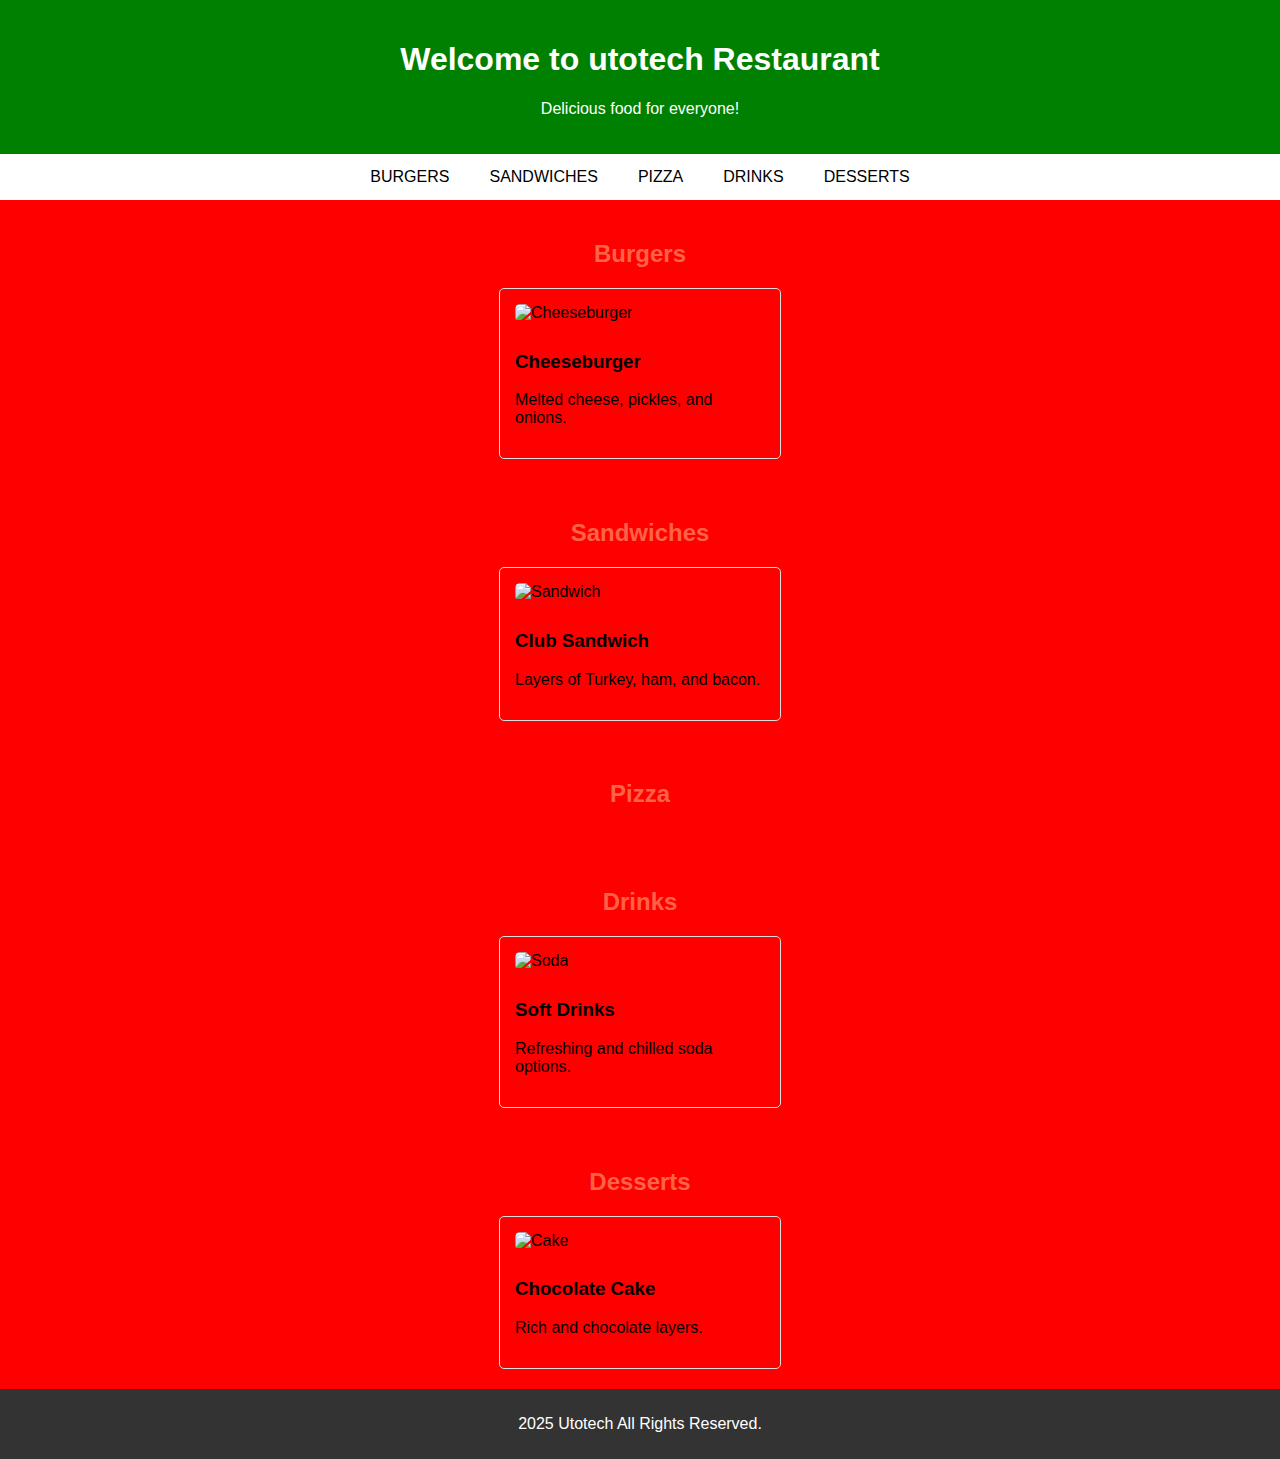
==== index.html @ faa0d0ea "added Burgers" ====
<!DOCTYPE html>
<html lang="en">
<head>
  <meta charset="UTF-8">
  <meta name="viewport" content="width=device-width, initial-scale=1.0">
  <title>Restaurant Menu</title>
  <link rel="stylesheet" href="style.css">
</head>
<body>
<header>
  <h1>Welcome to utotech Restaurant</h1>
  <p>Delicious  food for everyone!</p>
</header>

<nav>
  <a href="#burgers">Burgers</a>
  <a href="#sandwiches">Sandwiches</a>
  <a href="#pizza">Pizza</a>
  <a href="#drinks">Drinks</a>
  <a href="#desserts">Desserts</a>
</nav>
<section id="burgers" class="section">
  <h2>Burgers</h2>
  <div class="menu-items" id="madarBurgers">
    <div class="menu-item">
      <img src="" alt="Cheeseburger">
      <h3>Cheeseburger</h3>
      <p>Melted cheese, pickles, and onions.</p>
    </div>
  </div>
</section>

<section id="sandwiches" class="section">
  <h2>Sandwiches</h2>
  <div class="menu-items" id="madarSandwich">
    <div class="menu-item">
      <img src="" alt="Sandwich">
      <h3>Club Sandwich</h3>
      <p>Layers of Turkey, ham, and bacon.</p>
    </div>
  </div>
</section>

<section id="pizza" class="section">
  <h2>Pizza</h2>
  <div class="menu-items" id="madarPizza">
  </div>
</section>

<section id="drinks" class="section">
  <h2>Drinks</h2>
  <div class="menu-items">
    <div class="menu-item">
      <img src="" alt="Soda">
      <h3>Soft Drinks</h3>
      <p>Refreshing and chilled soda options.</p>
    </div>
  </div>
</section>

<section id="desserts" class="section">
  <h2>Desserts</h2>
  <div class="menu-items">
    <div class="menu-item">
      <img src="" alt="Cake">
      <h3>Chocolate Cake</h3>
      <p>Rich and chocolate layers.</p>
    </div>
  </div>
</section>

<footer>
  <p>2025 Utotech All Rights Reserved.</p>
</footer>
<script type="module" src="script.js"></script>
</body>
</html>
---- style.css ----
body {
    font-family: Arial, sans-serif;
    margin: 0;
    padding: 0;
    box-sizing: border-box;
    background-color: red;
}

header {
    background-color: green;
    color: white;
    padding: 20px 10px;
    text-align: center;
}

nav {
    display: flex;
    justify-content: center;
    background-color: white;
}

nav a {
    color: black;
    padding: 14px 20px;
    text-decoration: none;
    text-transform: uppercase;
}

nav a:hover {
    background-color: #ff6347;
    transition: 0.3s;
}

.section {
    padding: 20px;
    text-align: center;
}

.section h2 {
    margin-bottom: 20px;
    color: #ff6347;
}

.menu-items {
    display: flex;
    flex-wrap: wrap;
    justify-content: center;
    gap: 15px;
}

.menu-item {
    border: 1px solid #ddd;
    border-radius: 5px;
    padding: 15px;
    width: 250px;
    text-align: left;
}

.menu-item img {
    width: 100%;
    border-radius: 5px;
    margin-bottom: 10px;
}

footer {
    background-color: #333;
    color: white;
    text-align: center;
    padding: 10px 0;
    position: relative;
    bottom: 0;
    width: 100%;
}

#allah {
    font-size: 50px;

}

.button {
    padding: 20px 40px;
    font-size: 24px;
    color: #fff;
    background: #6200ea;
    border: none;
    border-radius: 10px;
    box-shadow: 0 0 0 0 rgba(0, 0, 0, 0.7);
    animation: pulse 1.5s infinite;
}
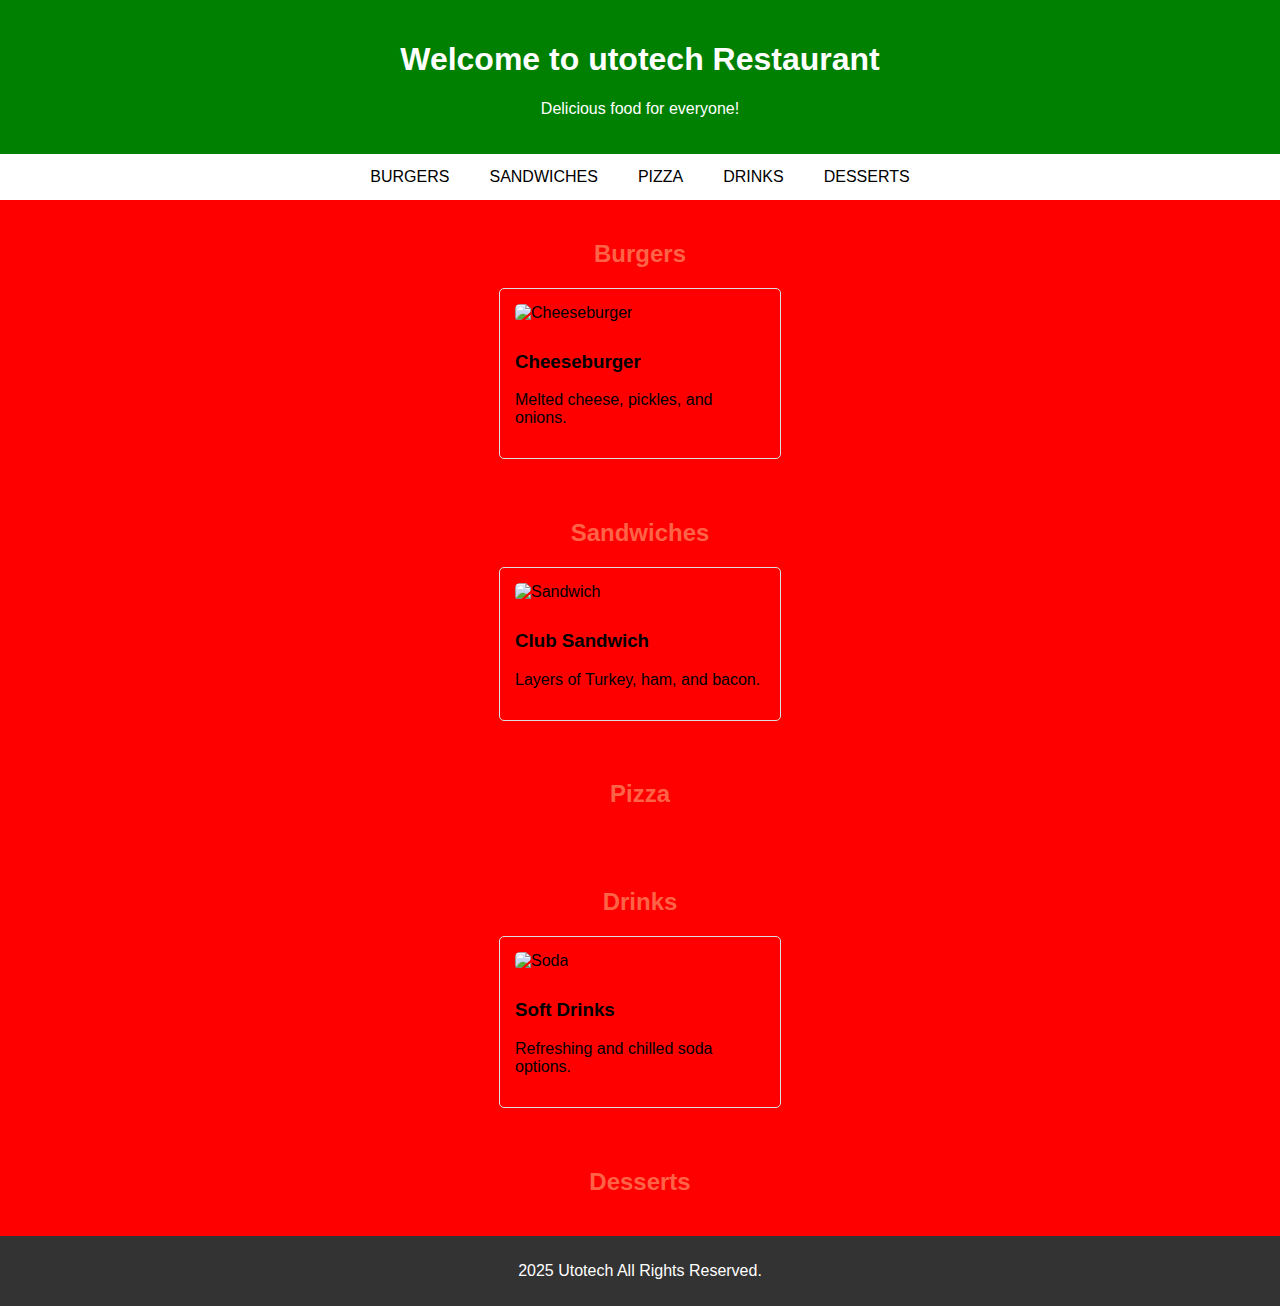
==== commit 7b4a1cfb: "add Dessert" ====
--- a/index.html
+++ b/index.html
@@ -21,7 +21,7 @@
 </nav>
 <section id="burgers" class="section">
   <h2>Burgers</h2>
-  <div class="menu-items" id="madarBurgers">
+  <div class="menu-items">
     <div class="menu-item">
       <img src="" alt="Cheeseburger">
       <h3>Cheeseburger</h3>
@@ -60,12 +60,8 @@
 
 <section id="desserts" class="section">
   <h2>Desserts</h2>
-  <div class="menu-items">
-    <div class="menu-item">
-      <img src="" alt="Cake">
-      <h3>Chocolate Cake</h3>
-      <p>Rich and chocolate layers.</p>
-    </div>
+  <div class="menu-items" id="maderDesserts">
+
   </div>
 </section>
 
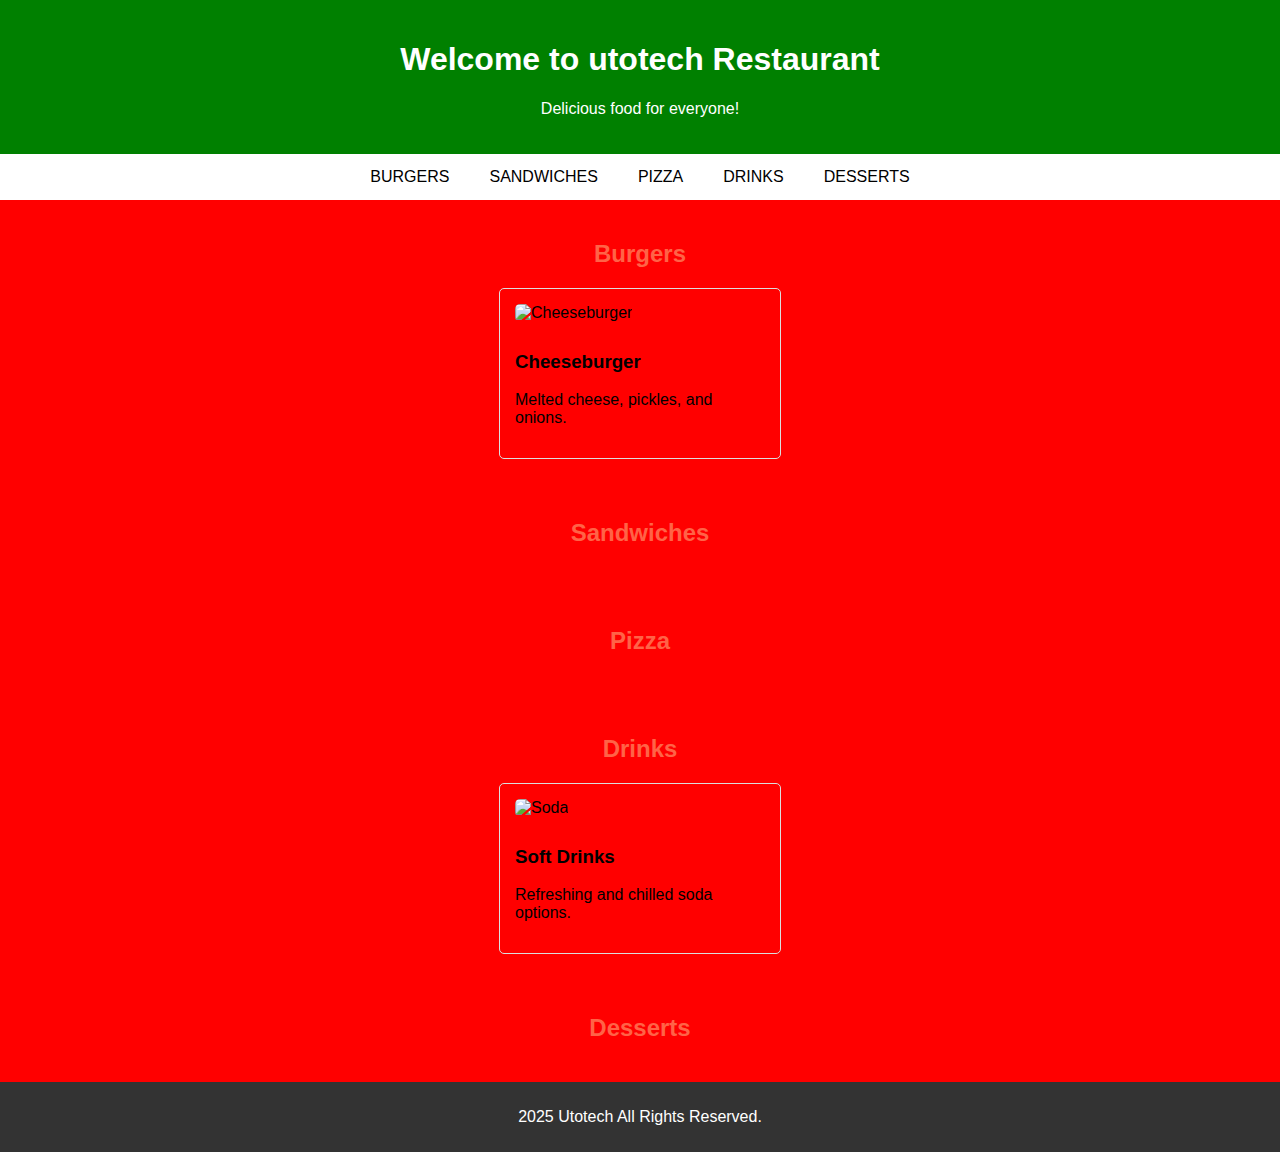
==== commit 59c7185c: "Merge remote-tracking branch 'origin/main'" ====
--- a/index.html
+++ b/index.html
@@ -33,11 +33,7 @@
 <section id="sandwiches" class="section">
   <h2>Sandwiches</h2>
   <div class="menu-items" id="madarSandwich">
-    <div class="menu-item">
-      <img src="" alt="Sandwich">
-      <h3>Club Sandwich</h3>
-      <p>Layers of Turkey, ham, and bacon.</p>
-    </div>
+
   </div>
 </section>
 
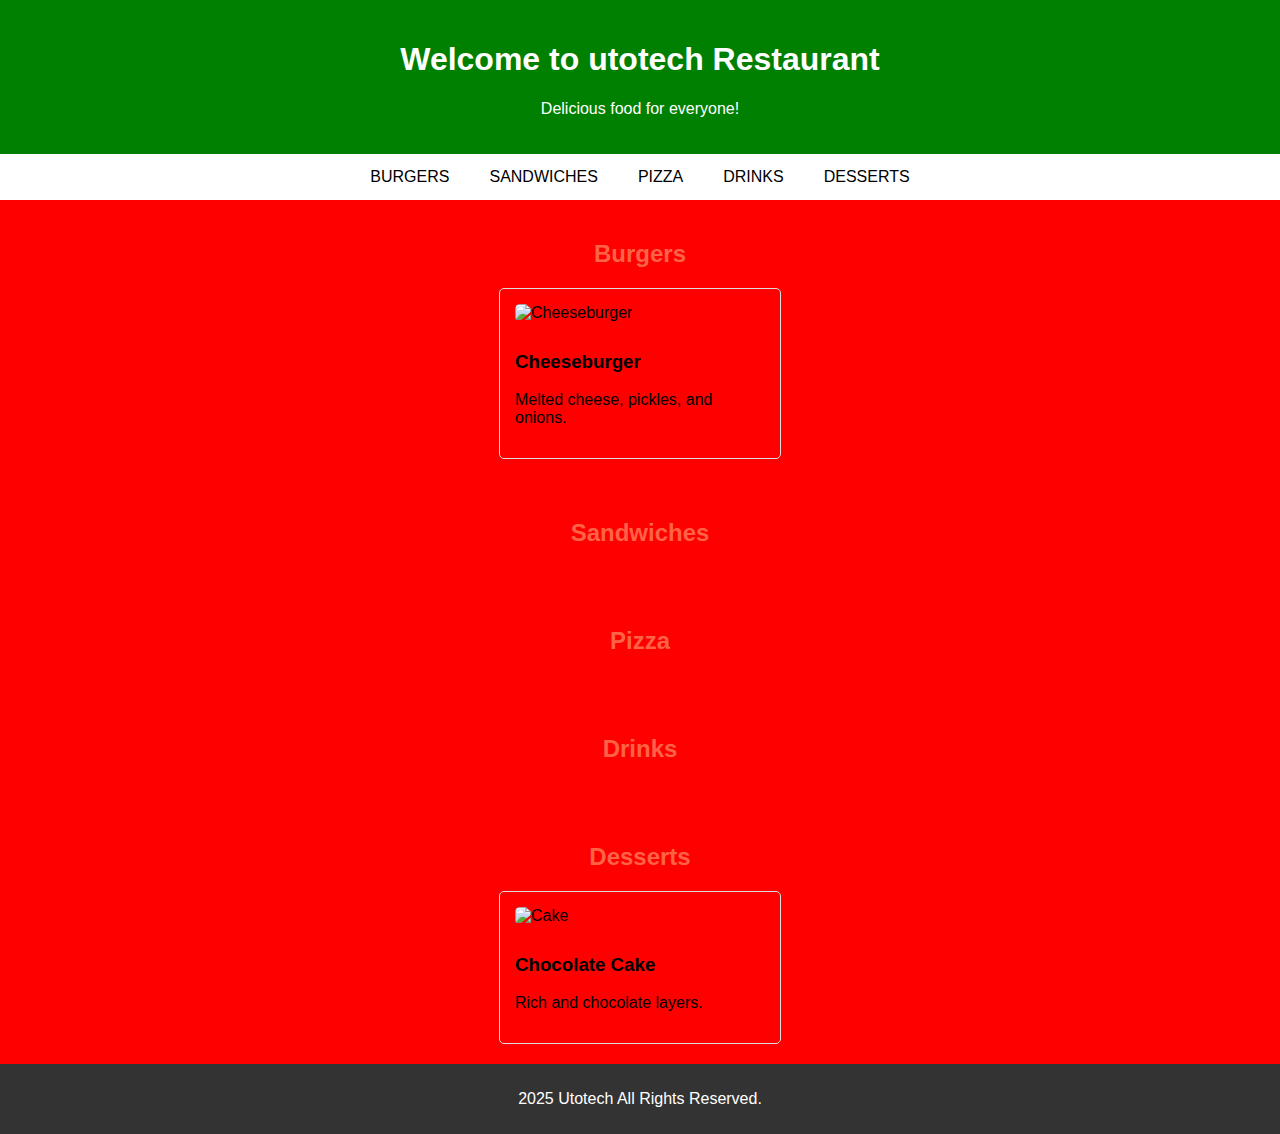
==== commit 1cc58881: "added drink list" ====
--- a/index.html
+++ b/index.html
@@ -45,19 +45,19 @@
 
 <section id="drinks" class="section">
   <h2>Drinks</h2>
-  <div class="menu-items">
-    <div class="menu-item">
-      <img src="" alt="Soda">
-      <h3>Soft Drinks</h3>
-      <p>Refreshing and chilled soda options.</p>
-    </div>
+  <div class="menu-items" id="madarDrinks">
+
   </div>
 </section>
 
 <section id="desserts" class="section">
   <h2>Desserts</h2>
-  <div class="menu-items" id="maderDesserts">
-
+  <div class="menu-items">
+    <div class="menu-item">
+      <img src="" alt="Cake">
+      <h3>Chocolate Cake</h3>
+      <p>Rich and chocolate layers.</p>
+    </div>
   </div>
 </section>
 
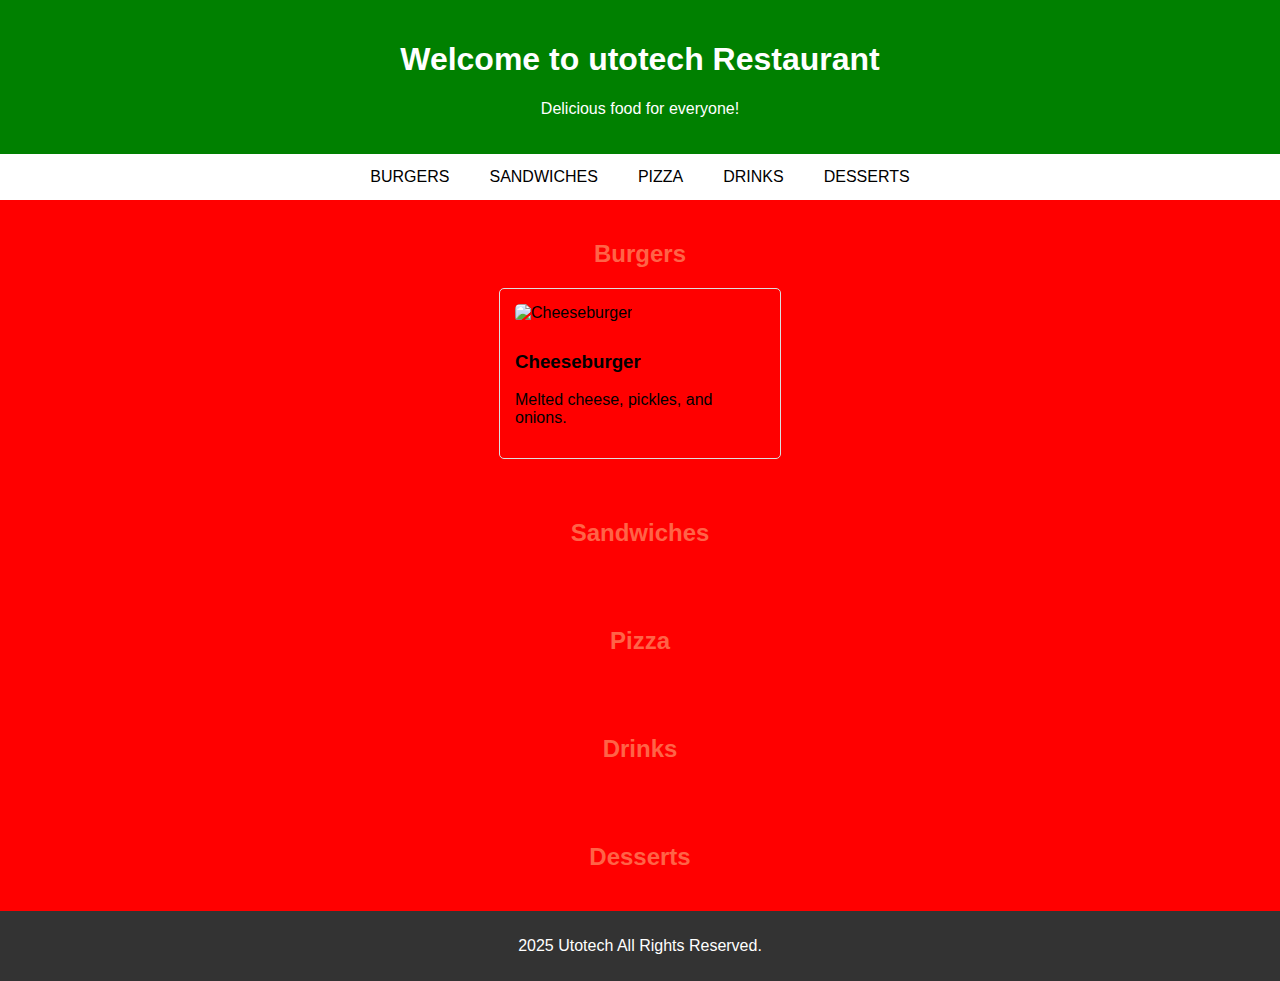
==== commit b8b3c722: "Merge remote-tracking branch 'origin/main'" ====
--- a/index.html
+++ b/index.html
@@ -21,7 +21,7 @@
 </nav>
 <section id="burgers" class="section">
   <h2>Burgers</h2>
-  <div class="menu-items">
+  <div class="menu-items" id="madarBurgers">
     <div class="menu-item">
       <img src="" alt="Cheeseburger">
       <h3>Cheeseburger</h3>
@@ -52,12 +52,8 @@
 
 <section id="desserts" class="section">
   <h2>Desserts</h2>
-  <div class="menu-items">
-    <div class="menu-item">
-      <img src="" alt="Cake">
-      <h3>Chocolate Cake</h3>
-      <p>Rich and chocolate layers.</p>
-    </div>
+  <div class="menu-items" id="maderDesserts">
+
   </div>
 </section>
 
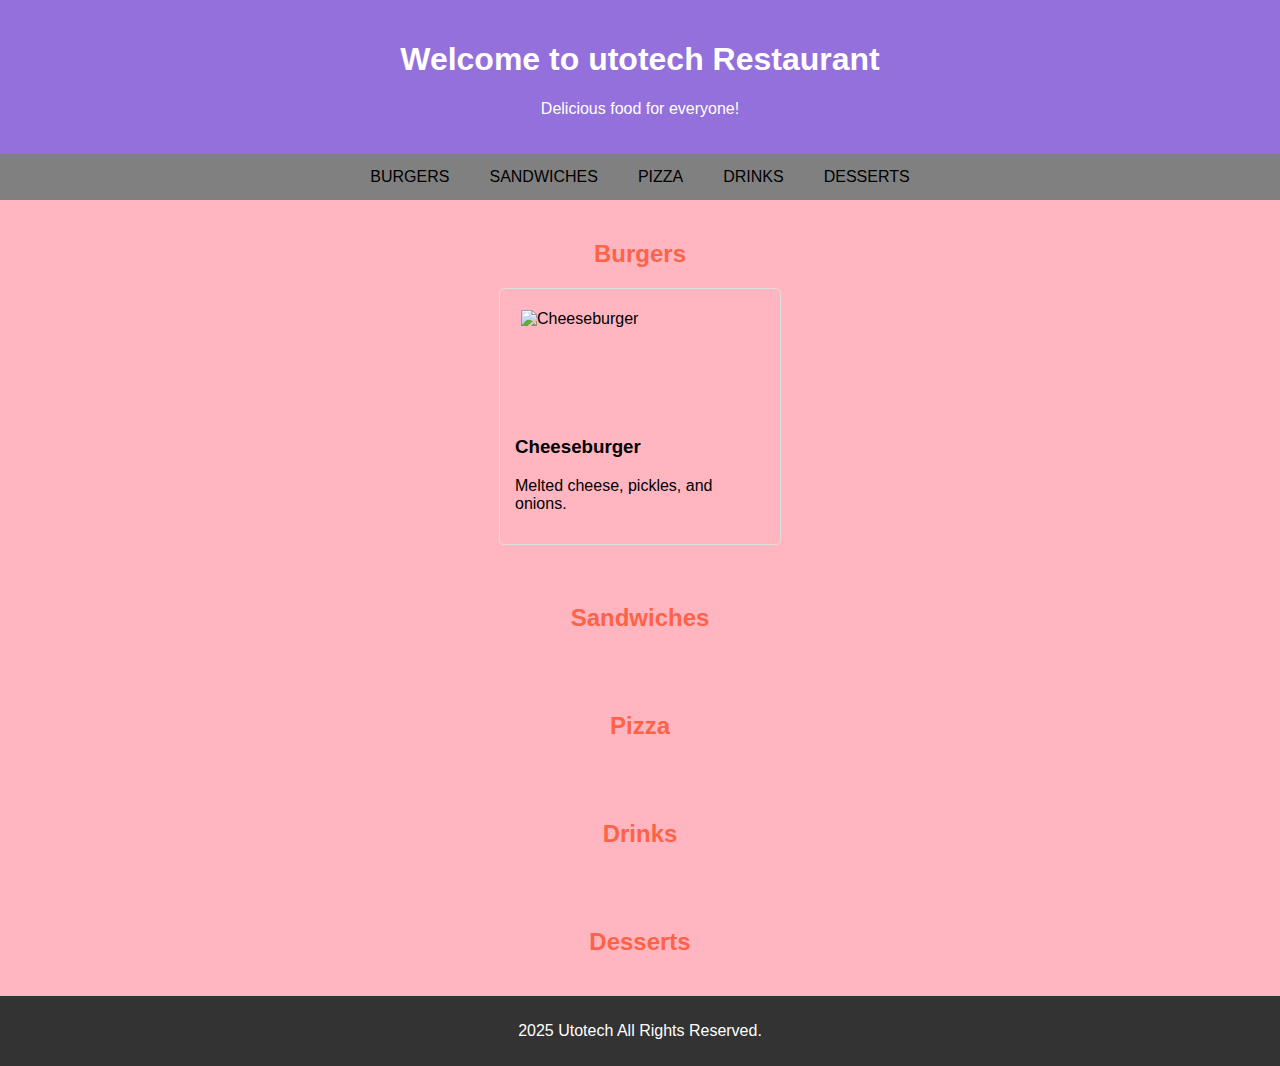
==== commit 615bad66: "added Burgers changed style" ====
--- a/index.html
+++ b/index.html
@@ -23,7 +23,7 @@
   <h2>Burgers</h2>
   <div class="menu-items" id="madarBurgers">
     <div class="menu-item">
-      <img src="" alt="Cheeseburger">
+      <img  src="" alt="Cheeseburger">
       <h3>Cheeseburger</h3>
       <p>Melted cheese, pickles, and onions.</p>
     </div>
--- a/style.css
+++ b/style.css
@@ -3,11 +3,11 @@
     margin: 0;
     padding: 0;
     box-sizing: border-box;
-    background-color: red;
+    background-color: lightpink;
 }
 
 header {
-    background-color: green;
+    background-color: mediumpurple;
     color: white;
     padding: 20px 10px;
     text-align: center;
@@ -16,7 +16,7 @@
 nav {
     display: flex;
     justify-content: center;
-    background-color: white;
+    background-color: grey;
 }
 
 nav a {
@@ -57,9 +57,14 @@
 }
 
 .menu-item img {
-    width: 100%;
-    border-radius: 5px;
-    margin-bottom: 10px;
+    max-width: 100%;
+    height: 100px;
+    width: 120px;
+    min-height: 120px;
+    float: left;
+    margin: 3px;
+    padding: 3px;
+
 }
 
 footer {
@@ -86,4 +91,4 @@
     border-radius: 10px;
     box-shadow: 0 0 0 0 rgba(0, 0, 0, 0.7);
     animation: pulse 1.5s infinite;
-}+}
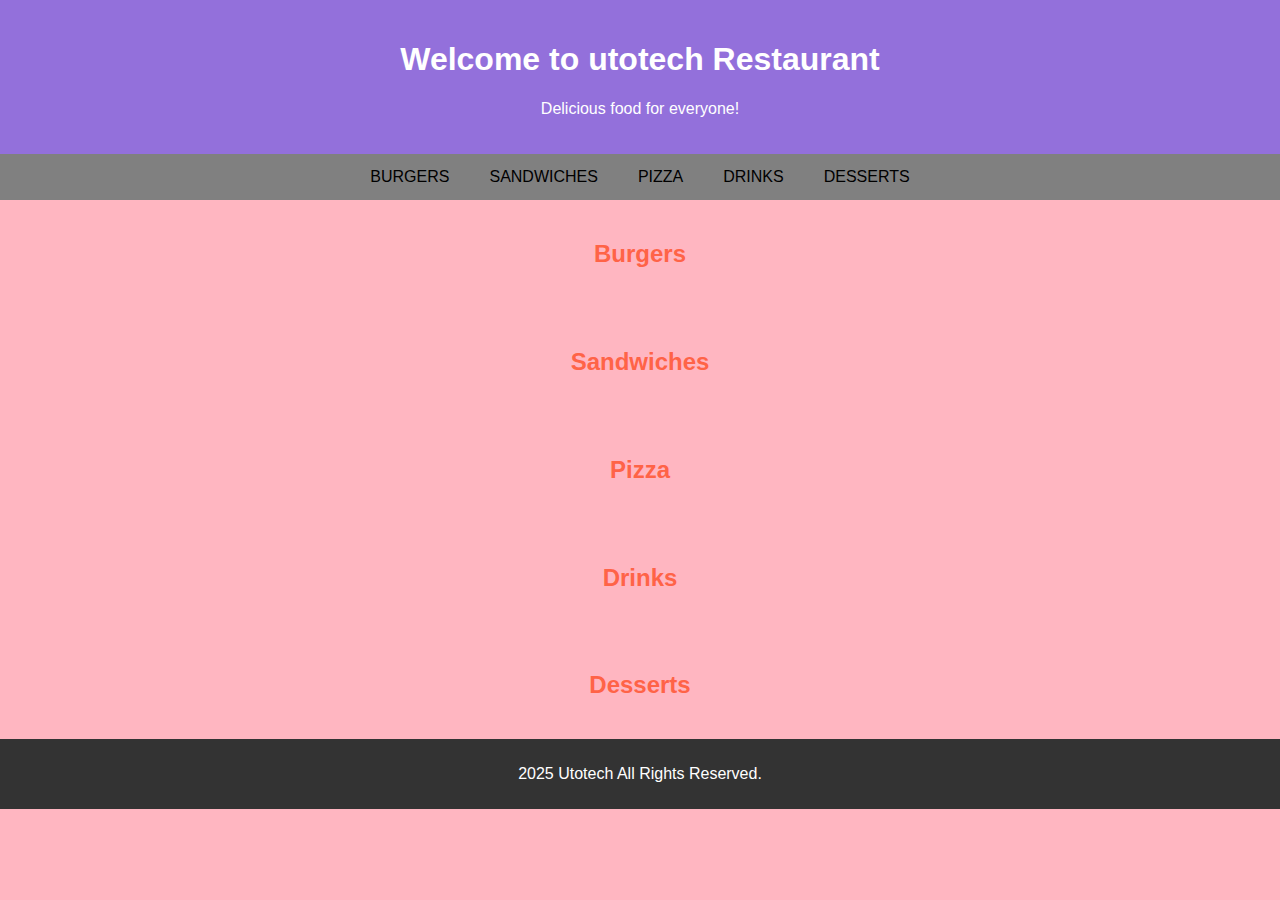
==== commit ffd02b98: "removed useless html items" ====
--- a/index.html
+++ b/index.html
@@ -22,11 +22,7 @@
 <section id="burgers" class="section">
   <h2>Burgers</h2>
   <div class="menu-items" id="madarBurgers">
-    <div class="menu-item">
-      <img  src="" alt="Cheeseburger">
-      <h3>Cheeseburger</h3>
-      <p>Melted cheese, pickles, and onions.</p>
-    </div>
+
   </div>
 </section>
 
